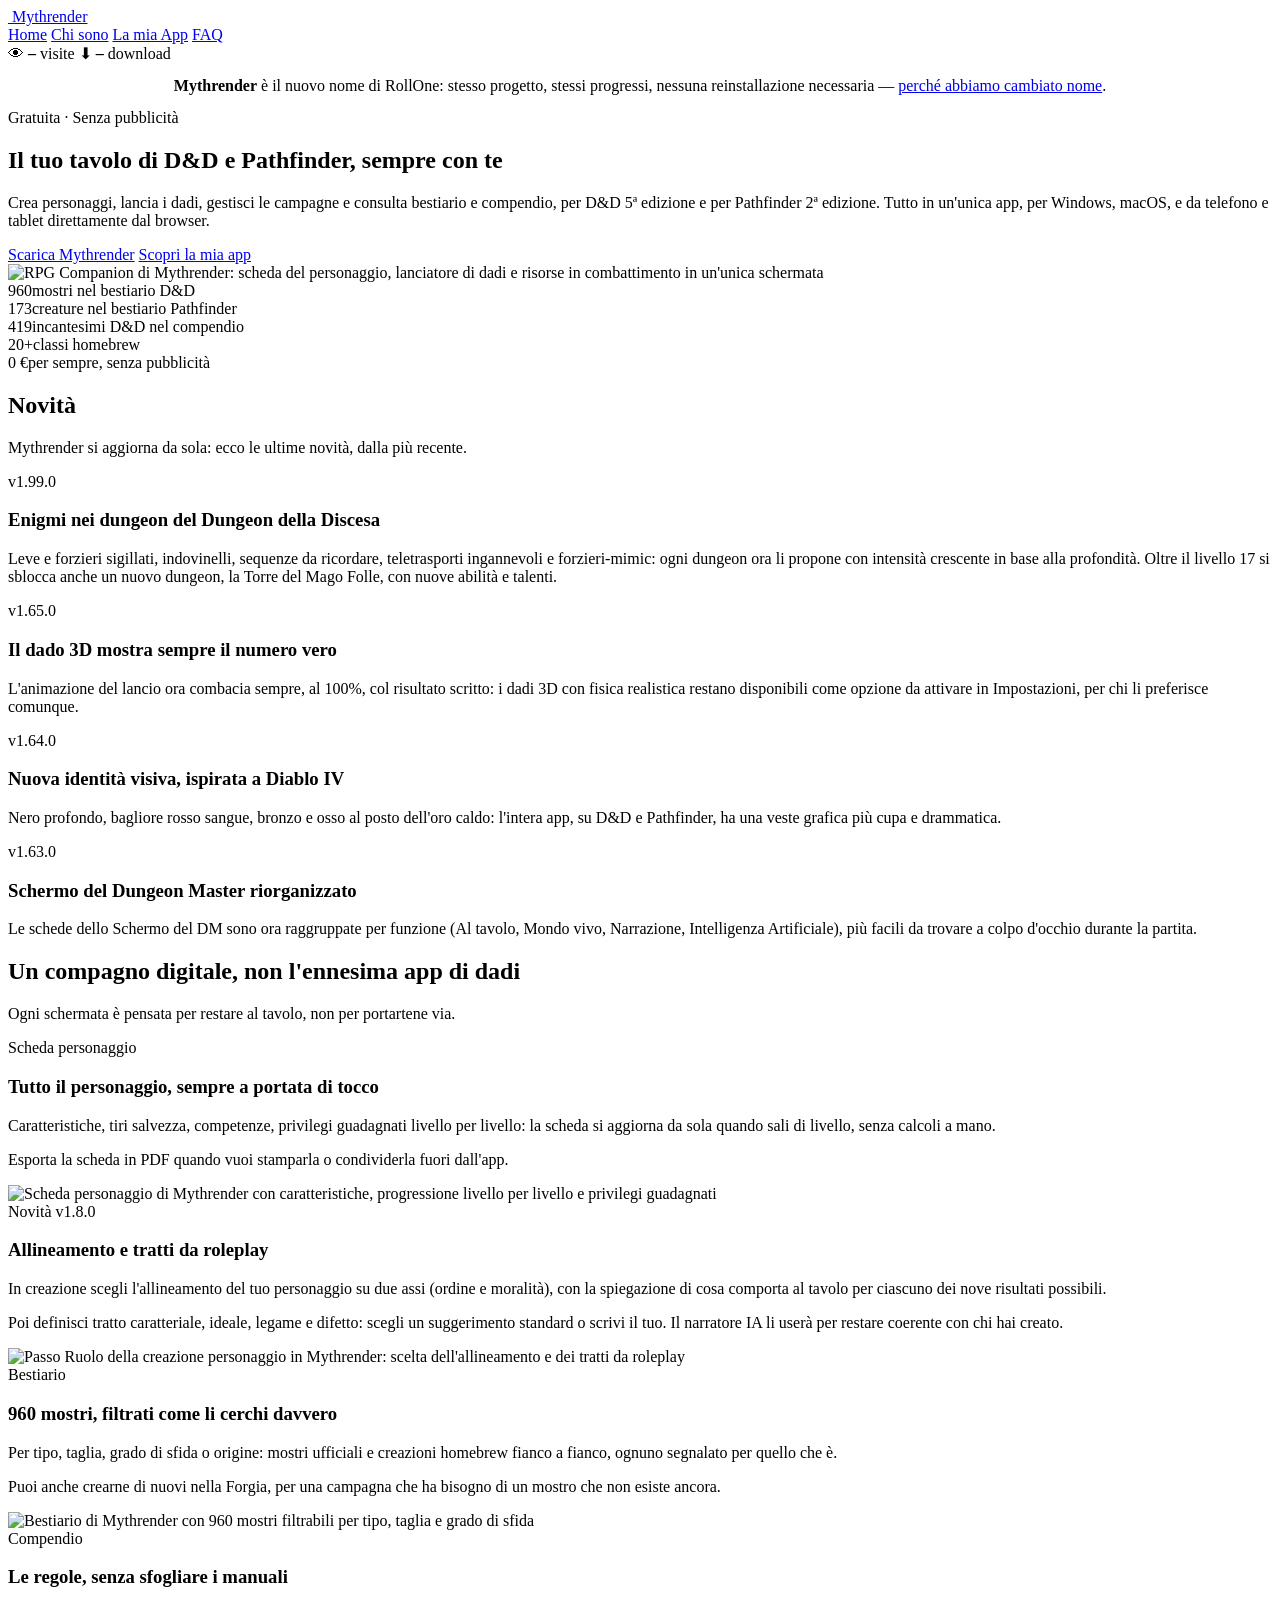
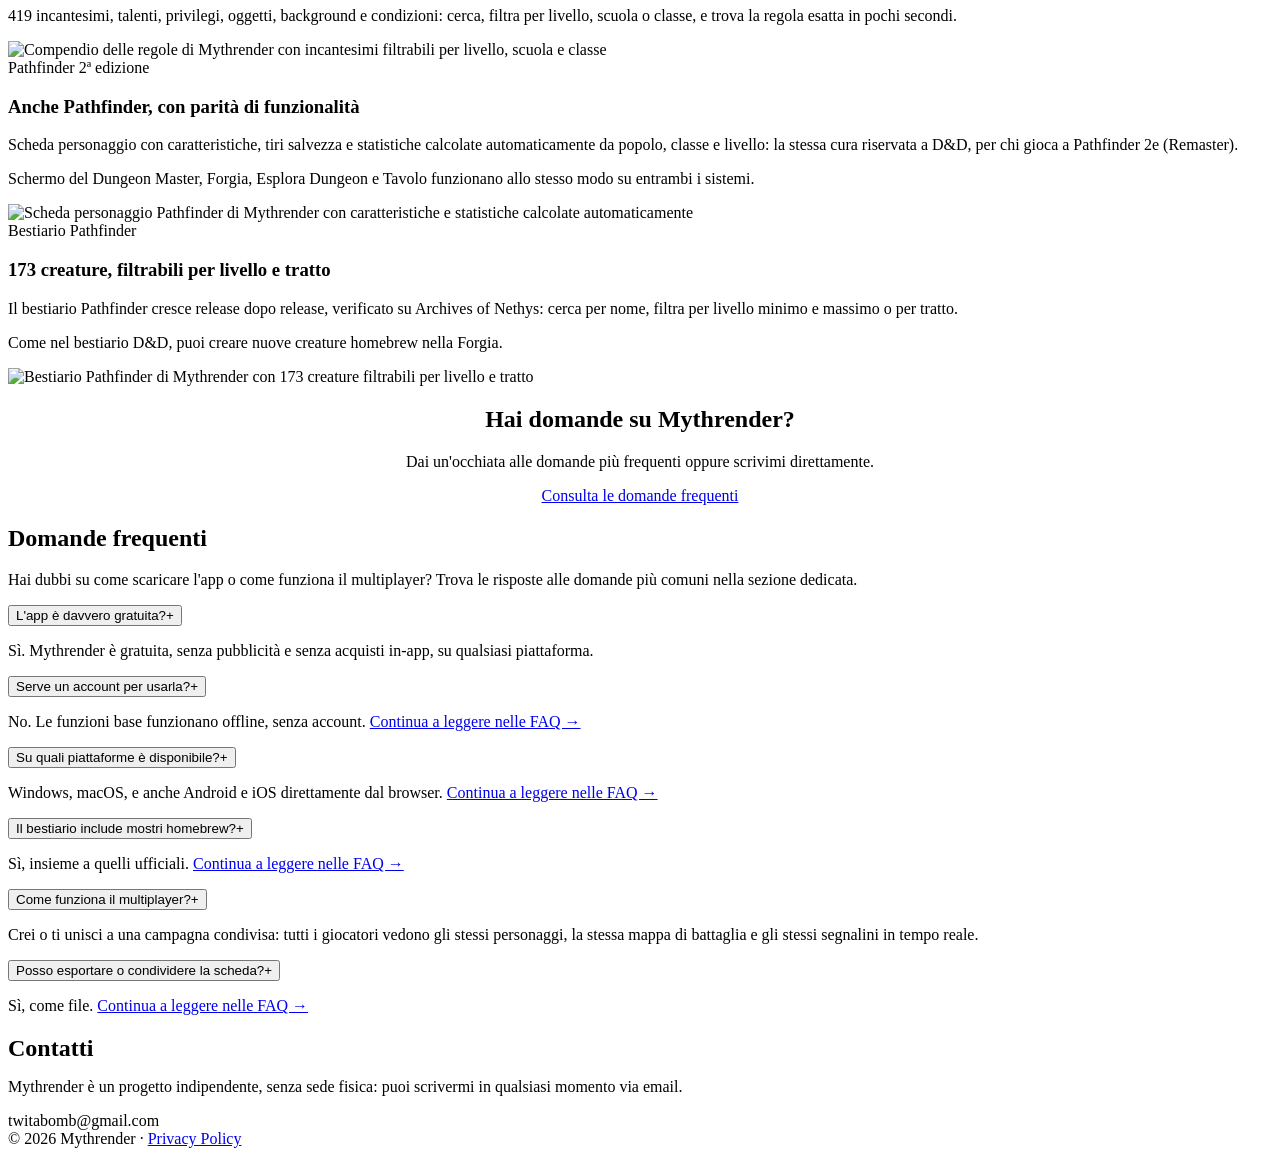
==== index.html @ aba58f76 "v1.99.0: novità in homepage + lastmod sitemap" ====
<!doctype html>
<html lang="it">
<head>
<meta charset="utf-8">
<meta name="viewport" content="width=device-width, initial-scale=1">
<meta name="referrer" content="strict-origin-when-cross-origin">
<title>Mythrender — il tuo tavolo di D&amp;D e Pathfinder, sempre con te</title>
<meta name="description" content="Mythrender è l'app companion gratuita per D&amp;D 5ª edizione e Pathfinder 2ª edizione: personaggi, dadi, campagne, bestiario e compendio delle regole, su Windows, macOS e dal browser.">
<link rel="canonical" href="https://carmineabbagnale.github.io/mythrender-site/">
<link rel="icon" href="favicon.ico" sizes="any">
<link rel="icon" href="assets/favicon-32x32.png" type="image/png" sizes="32x32">
<link rel="icon" href="assets/favicon-16x16.png" type="image/png" sizes="16x16">
<link rel="apple-touch-icon" href="assets/apple-touch-icon.png">
<meta name="theme-color" content="#070504">
<meta property="og:type" content="website">
<meta property="og:site_name" content="Mythrender">
<meta property="og:title" content="Mythrender — il tuo tavolo di D&amp;D e Pathfinder, sempre con te">
<meta property="og:description" content="Mythrender è l'app companion gratuita per D&amp;D 5ª edizione e Pathfinder 2ª edizione: personaggi, dadi, campagne, bestiario e compendio delle regole, su Windows, macOS e dal browser.">
<meta property="og:url" content="https://carmineabbagnale.github.io/mythrender-site/">
<meta property="og:image" content="https://carmineabbagnale.github.io/mythrender-site/assets/og-image.png">
<meta property="og:image:width" content="1200">
<meta property="og:image:height" content="630">
<meta property="og:locale" content="it_IT">
<meta name="twitter:card" content="summary_large_image">
<meta name="twitter:title" content="Mythrender — il tuo tavolo di D&amp;D e Pathfinder, sempre con te">
<meta name="twitter:description" content="Mythrender è l'app companion gratuita per D&amp;D 5ª edizione e Pathfinder 2ª edizione: personaggi, dadi, campagne, bestiario e compendio delle regole, su Windows, macOS e dal browser.">
<meta name="twitter:image" content="https://carmineabbagnale.github.io/mythrender-site/assets/og-image.png">
<link rel="preconnect" href="https://fonts.googleapis.com">
<link rel="preconnect" href="https://fonts.gstatic.com" crossorigin>
<link href="https://fonts.googleapis.com/css2?family=Cinzel:wght@600;700&family=Work+Sans:wght@400;500;600;700&display=swap" rel="stylesheet">
<link rel="stylesheet" href="assets/style.css">
<script type="application/ld+json">
{
  "@context": "https://schema.org",
  "@type": "SoftwareApplication",
  "name": "Mythrender",
  "applicationCategory": "GameApplication",
  "operatingSystem": "Windows, macOS, Web",
  "url": "https://carmineabbagnale.github.io/mythrender-site/",
  "description": "Mythrender è l'app companion gratuita per D&D 5ª edizione e Pathfinder 2ª edizione: personaggi, dadi, campagne, bestiario e compendio delle regole, su Windows, macOS e dal browser.",
  "offers": {
    "@type": "Offer",
    "price": "0",
    "priceCurrency": "EUR"
  },
  "author": {
    "@type": "Person",
    "name": "Carmine"
  }
}
</script>
</head>
<body>

<header class="site">
  <div class="nav-row">
    <a class="brand" href="./">
      <img class="d20" src="assets/d20.svg?v=2" alt="">
      Mythrender
    </a>
    <nav class="primary" aria-label="Principale">
      <a href="./" aria-current="page">Home</a>
      <a href="chi-sono/">Chi sono</a>
      <a href="la-mia-app/">La mia App</a>
      <a href="faq/">FAQ</a>
    </nav>
  </div>
</header>

<div class="stats-strip" aria-label="Statistiche del sito">
  <div class="wrap stats-strip-inner">
    <span class="stat"><span class="ico">👁</span> <strong id="stat-visits">–</strong> visite</span>
    <span class="stat"><span class="ico">⬇</span> <strong id="stat-downloads">–</strong> download</span>
  </div>
</div>

<main id="main-content">

<section class="alt" style="padding:14px 0">
  <div class="wrap" style="text-align:center">
    <p class="section-sub" style="margin:0">
      <strong>Mythrender</strong> è il nuovo nome di RollOne: stesso progetto, stessi progressi, nessuna reinstallazione necessaria — <a href="chi-sono/#nome">perché abbiamo cambiato nome</a>.
    </p>
  </div>
</section>

<section class="hero-split">
  <div class="wrap">
    <div>
      <span class="eyebrow">Gratuita · Senza pubblicità</span>
      <h1>Il tuo tavolo di D&amp;D e Pathfinder, sempre con te</h1>
      <p class="lead">Crea personaggi, lancia i dadi, gestisci le campagne e consulta bestiario e compendio, per D&amp;D 5ª edizione e per Pathfinder 2ª edizione. Tutto in un'unica app, per Windows, macOS, e da telefono e tablet direttamente dal browser.</p>
      <div class="actions">
        <a class="btn btn-primary" href="la-mia-app/#download">Scarica Mythrender</a>
        <a class="btn btn-ghost" href="la-mia-app/">Scopri la mia app</a>
      </div>
    </div>
    <div class="shot-frame floating">
      <div class="bar"><span></span><span></span><span></span></div>
      <img src="assets/screens/app-companion.webp" alt="RPG Companion di Mythrender: scheda del personaggio, lanciatore di dadi e risorse in combattimento in un'unica schermata" width="1600" height="970" loading="eager">
    </div>
  </div>
</section>

<section class="alt">
  <div class="wrap">
    <div class="stats-row">
      <div class="stat"><span class="num">960</span><span class="lbl">mostri nel bestiario D&amp;D</span></div>
      <div class="stat"><span class="num">173</span><span class="lbl">creature nel bestiario Pathfinder</span></div>
      <div class="stat"><span class="num">419</span><span class="lbl">incantesimi D&amp;D nel compendio</span></div>
      <div class="stat"><span class="num">20+</span><span class="lbl">classi homebrew</span></div>
      <div class="stat"><span class="num">0 €</span><span class="lbl">per sempre, senza pubblicità</span></div>
    </div>
  </div>
</section>

<section class="alt" id="novita">
  <div class="wrap">
    <h2 class="section-title">Novità</h2>
    <p class="section-sub">Mythrender si aggiorna da sola: ecco le ultime novità, dalla più recente.</p>
    <div class="news-list">
      <div class="news-item">
        <span class="badge">v1.99.0</span>
        <h3>Enigmi nei dungeon del Dungeon della Discesa</h3>
        <p>Leve e forzieri sigillati, indovinelli, sequenze da ricordare, teletrasporti ingannevoli e forzieri-mimic: ogni dungeon ora li propone con intensità crescente in base alla profondità. Oltre il livello 17 si sblocca anche un nuovo dungeon, la Torre del Mago Folle, con nuove abilità e talenti.</p>
      </div>
      <div class="news-item">
        <span class="badge">v1.65.0</span>
        <h3>Il dado 3D mostra sempre il numero vero</h3>
        <p>L'animazione del lancio ora combacia sempre, al 100%, col risultato scritto: i dadi 3D con fisica realistica restano disponibili come opzione da attivare in Impostazioni, per chi li preferisce comunque.</p>
      </div>
      <div class="news-item">
        <span class="badge">v1.64.0</span>
        <h3>Nuova identità visiva, ispirata a Diablo IV</h3>
        <p>Nero profondo, bagliore rosso sangue, bronzo e osso al posto dell'oro caldo: l'intera app, su D&amp;D e Pathfinder, ha una veste grafica più cupa e drammatica.</p>
      </div>
      <div class="news-item">
        <span class="badge">v1.63.0</span>
        <h3>Schermo del Dungeon Master riorganizzato</h3>
        <p>Le schede dello Schermo del DM sono ora raggruppate per funzione (Al tavolo, Mondo vivo, Narrazione, Intelligenza Artificiale), più facili da trovare a colpo d'occhio durante la partita.</p>
      </div>
    </div>
  </div>
</section>

<section>
  <div class="wrap">
    <h2 class="section-title">Un compagno digitale, non l'ennesima app di dadi</h2>
    <p class="section-sub">Ogni schermata è pensata per restare al tavolo, non per portartene via.</p>

    <div class="feature-row">
      <div>
        <span class="badge">Scheda personaggio</span>
        <h3>Tutto il personaggio, sempre a portata di tocco</h3>
        <p>Caratteristiche, tiri salvezza, competenze, privilegi guadagnati livello per livello: la scheda si aggiorna da sola quando sali di livello, senza calcoli a mano.</p>
        <p>Esporta la scheda in PDF quando vuoi stamparla o condividerla fuori dall'app.</p>
      </div>
      <div class="shot-col shot-frame">
        <div class="bar"><span></span><span></span><span></span></div>
        <img src="assets/screens/app-scheda.webp" alt="Scheda personaggio di Mythrender con caratteristiche, progressione livello per livello e privilegi guadagnati" width="1600" height="1029" loading="lazy">
      </div>
    </div>

    <div class="feature-row reverse new">
      <div>
        <span class="badge">Novità v1.8.0</span>
        <h3>Allineamento e tratti da roleplay</h3>
        <p>In creazione scegli l'allineamento del tuo personaggio su due assi (ordine e moralità), con la spiegazione di cosa comporta al tavolo per ciascuno dei nove risultati possibili.</p>
        <p>Poi definisci tratto caratteriale, ideale, legame e difetto: scegli un suggerimento standard o scrivi il tuo. Il narratore IA li userà per restare coerente con chi hai creato.</p>
      </div>
      <div class="shot-col shot-frame">
        <div class="bar"><span></span><span></span><span></span></div>
        <img src="assets/screens/app-ruolo.webp" alt="Passo Ruolo della creazione personaggio in Mythrender: scelta dell'allineamento e dei tratti da roleplay" width="1600" height="882" loading="lazy">
      </div>
    </div>

    <div class="feature-row">
      <div>
        <span class="badge">Bestiario</span>
        <h3>960 mostri, filtrati come li cerchi davvero</h3>
        <p>Per tipo, taglia, grado di sfida o origine: mostri ufficiali e creazioni homebrew fianco a fianco, ognuno segnalato per quello che è.</p>
        <p>Puoi anche crearne di nuovi nella Forgia, per una campagna che ha bisogno di un mostro che non esiste ancora.</p>
      </div>
      <div class="shot-col shot-frame">
        <div class="bar"><span></span><span></span><span></span></div>
        <img src="assets/screens/app-bestiario.webp" alt="Bestiario di Mythrender con 960 mostri filtrabili per tipo, taglia e grado di sfida" width="1600" height="970" loading="lazy">
      </div>
    </div>

    <div class="feature-row reverse">
      <div>
        <span class="badge">Compendio</span>
        <h3>Le regole, senza sfogliare i manuali</h3>
        <p>419 incantesimi, talenti, privilegi, oggetti, background e condizioni: cerca, filtra per livello, scuola o classe, e trova la regola esatta in pochi secondi.</p>
      </div>
      <div class="shot-col shot-frame">
        <div class="bar"><span></span><span></span><span></span></div>
        <img src="assets/screens/app-compendio.webp" alt="Compendio delle regole di Mythrender con incantesimi filtrabili per livello, scuola e classe" width="1600" height="1000" loading="lazy">
      </div>
    </div>

    <div class="feature-row reverse">
      <div>
        <span class="badge">Pathfinder 2ª edizione</span>
        <h3>Anche Pathfinder, con parità di funzionalità</h3>
        <p>Scheda personaggio con caratteristiche, tiri salvezza e statistiche calcolate automaticamente da popolo, classe e livello: la stessa cura riservata a D&amp;D, per chi gioca a Pathfinder 2e (Remaster).</p>
        <p>Schermo del Dungeon Master, Forgia, Esplora Dungeon e Tavolo funzionano allo stesso modo su entrambi i sistemi.</p>
      </div>
      <div class="shot-col shot-frame">
        <div class="bar"><span></span><span></span><span></span></div>
        <img src="assets/screens/pf-scheda.webp" alt="Scheda personaggio Pathfinder di Mythrender con caratteristiche e statistiche calcolate automaticamente" width="1600" height="1000" loading="lazy">
      </div>
    </div>

    <div class="feature-row">
      <div>
        <span class="badge">Bestiario Pathfinder</span>
        <h3>173 creature, filtrabili per livello e tratto</h3>
        <p>Il bestiario Pathfinder cresce release dopo release, verificato su Archives of Nethys: cerca per nome, filtra per livello minimo e massimo o per tratto.</p>
        <p>Come nel bestiario D&amp;D, puoi creare nuove creature homebrew nella Forgia.</p>
      </div>
      <div class="shot-col shot-frame">
        <div class="bar"><span></span><span></span><span></span></div>
        <img src="assets/screens/pf-bestiario.webp" alt="Bestiario Pathfinder di Mythrender con 173 creature filtrabili per livello e tratto" width="1600" height="1000" loading="lazy">
      </div>
    </div>
  </div>
</section>

<section class="band">
  <div class="wrap" style="text-align:center">
    <h2 class="section-title">Hai domande su Mythrender?</h2>
    <p class="section-sub">Dai un'occhiata alle domande più frequenti oppure scrivimi direttamente.</p>
    <a class="btn btn-primary" href="faq/">Consulta le domande frequenti</a>
  </div>
</section>

<section>
  <div class="wrap">
    <h2 class="section-title">Domande frequenti</h2>
    <p class="section-sub">Hai dubbi su come scaricare l'app o come funziona il multiplayer? Trova le risposte alle domande più comuni nella sezione dedicata.</p>
    <div class="faq-columns">
      <div class="faq-item open">
        <button class="faq-q" aria-expanded="true"><span>L'app è davvero gratuita?</span><span class="icon">+</span></button>
        <div class="faq-a"><p>Sì. Mythrender è gratuita, senza pubblicità e senza acquisti in-app, su qualsiasi piattaforma.</p></div>
      </div>
      <div class="faq-item">
        <button class="faq-q" aria-expanded="false"><span>Serve un account per usarla?</span><span class="icon">+</span></button>
        <div class="faq-a"><p>No. Le funzioni base funzionano offline, senza account. <a href="faq/">Continua a leggere nelle FAQ →</a></p></div>
      </div>
      <div class="faq-item">
        <button class="faq-q" aria-expanded="false"><span>Su quali piattaforme è disponibile?</span><span class="icon">+</span></button>
        <div class="faq-a"><p>Windows, macOS, e anche Android e iOS direttamente dal browser. <a href="faq/">Continua a leggere nelle FAQ →</a></p></div>
      </div>
      <div class="faq-item">
        <button class="faq-q" aria-expanded="false"><span>Il bestiario include mostri homebrew?</span><span class="icon">+</span></button>
        <div class="faq-a"><p>Sì, insieme a quelli ufficiali. <a href="faq/">Continua a leggere nelle FAQ →</a></p></div>
      </div>
      <div class="faq-item open">
        <button class="faq-q" aria-expanded="true"><span>Come funziona il multiplayer?</span><span class="icon">+</span></button>
        <div class="faq-a"><p>Crei o ti unisci a una campagna condivisa: tutti i giocatori vedono gli stessi personaggi, la stessa mappa di battaglia e gli stessi segnalini in tempo reale.</p></div>
      </div>
      <div class="faq-item">
        <button class="faq-q" aria-expanded="false"><span>Posso esportare o condividere la scheda?</span><span class="icon">+</span></button>
        <div class="faq-a"><p>Sì, come file. <a href="faq/">Continua a leggere nelle FAQ →</a></p></div>
      </div>
    </div>
  </div>
</section>

<section class="alt">
  <div class="wrap">
    <div class="contact-card">
      <h2 class="section-title" style="margin-bottom:4px">Contatti</h2>
      <p style="color:var(--muted)">Mythrender è un progetto indipendente, senza sede fisica: puoi scrivermi in qualsiasi momento via email.</p>
      <div class="email">twitabomb@gmail.com</div>
    </div>
  </div>
</section>

</main>

<footer class="site">
  <div class="wrap">© 2026 Mythrender · <a href="privacy-policy/">Privacy Policy</a></div>
</footer>

<script src="assets/faq.js"></script>
<script src="assets/stats.js"></script>
</body>
</html>
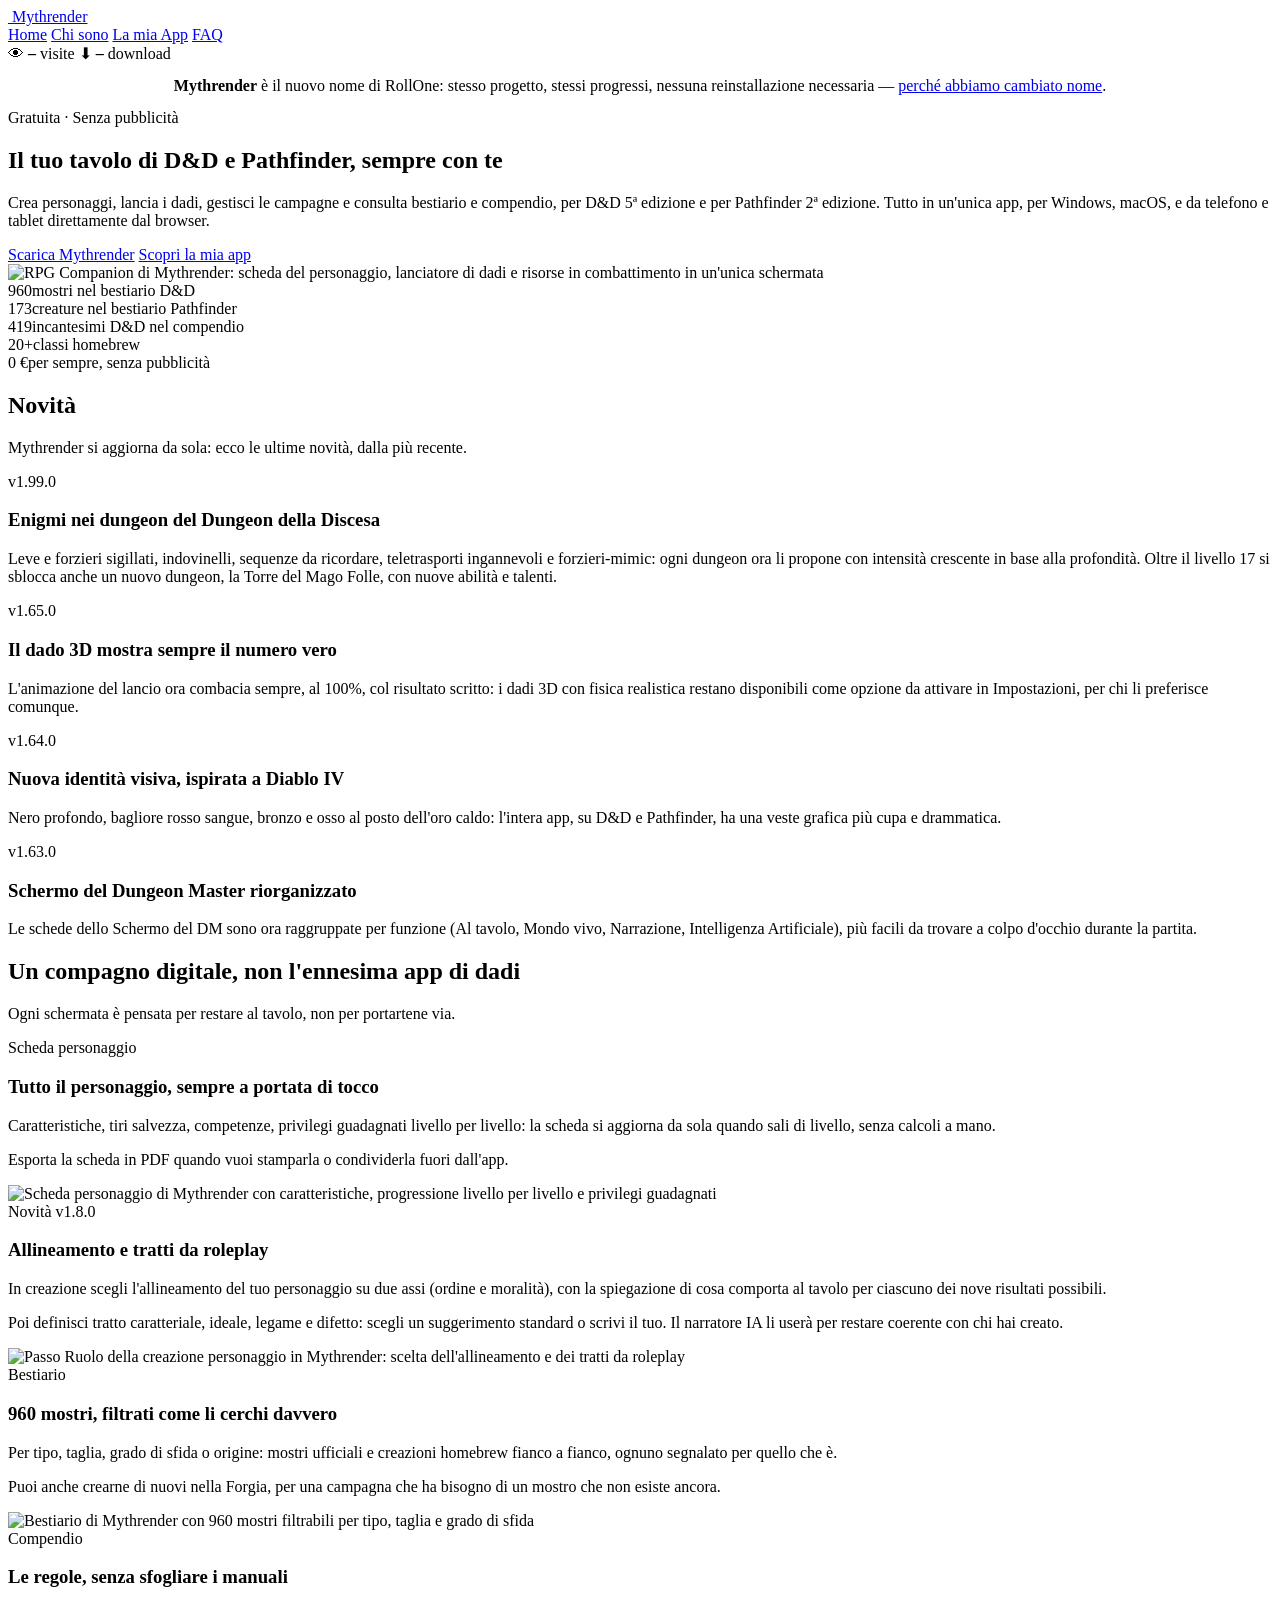
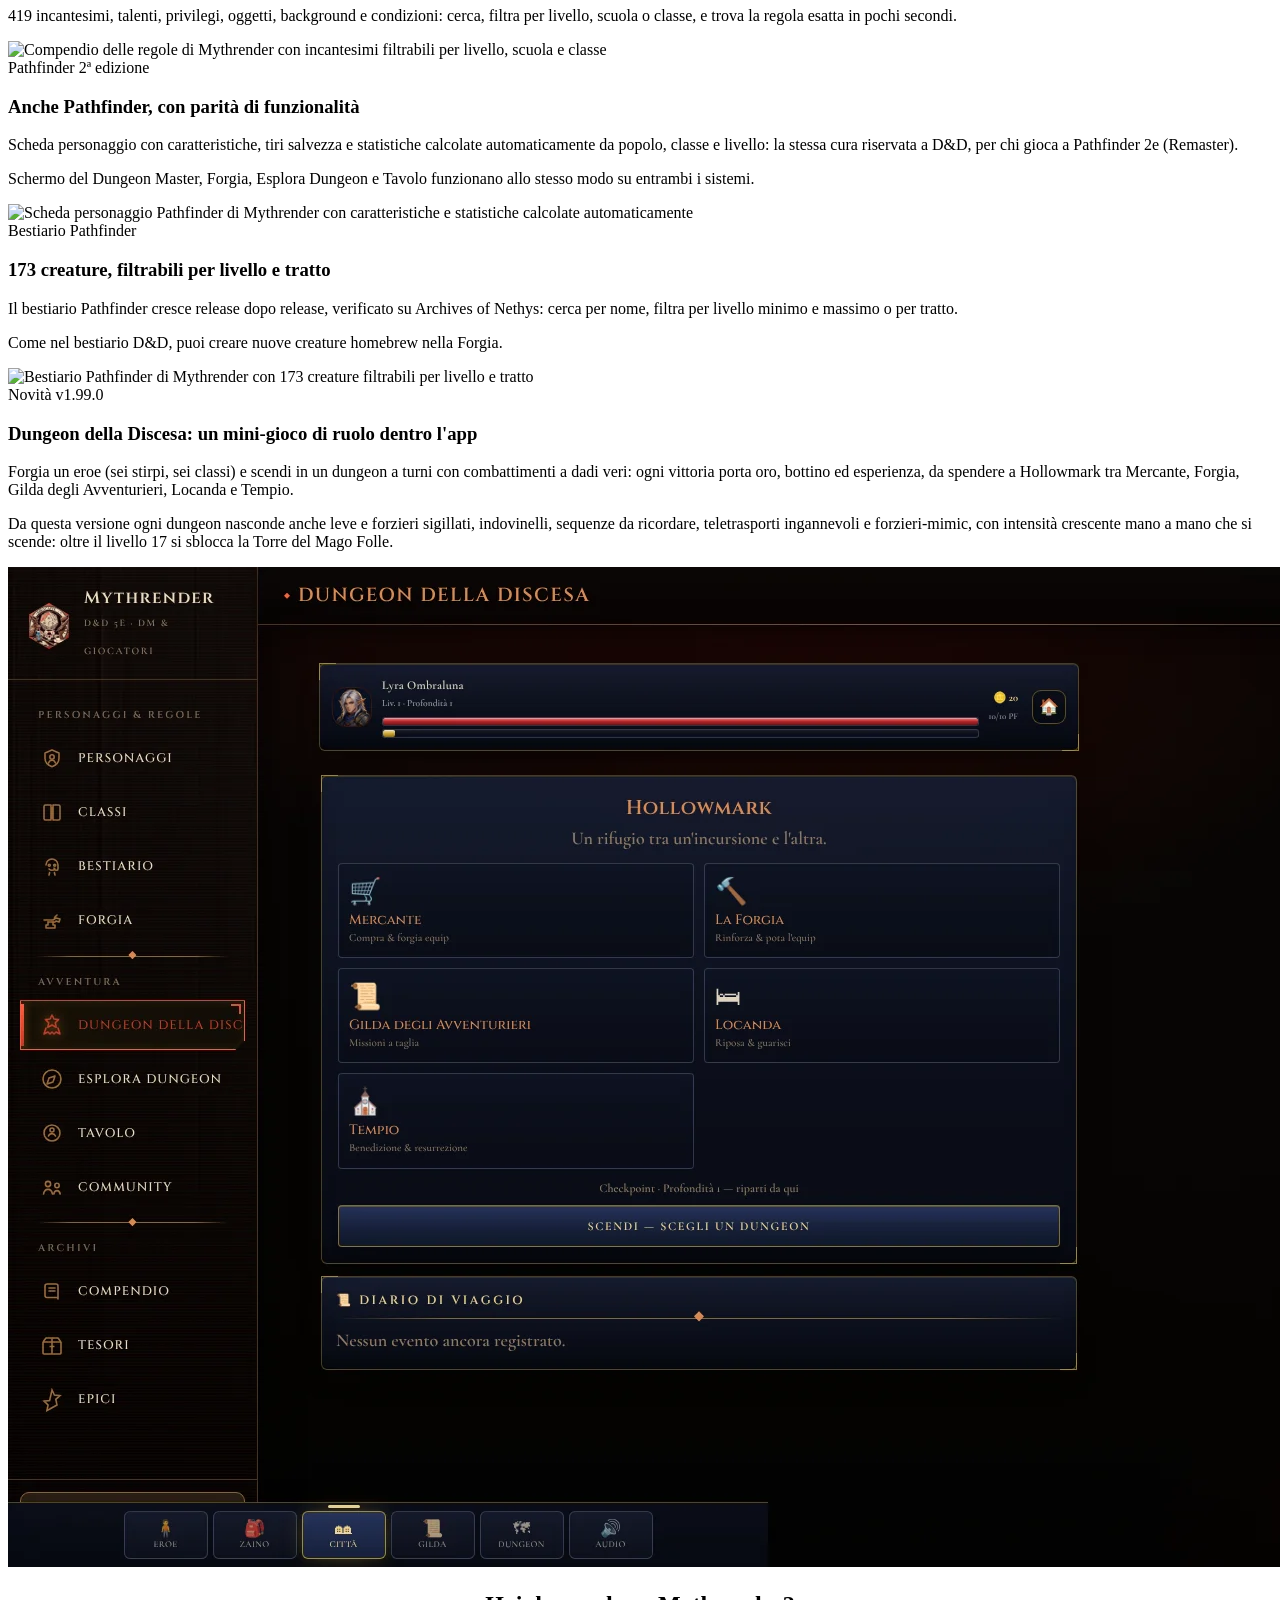
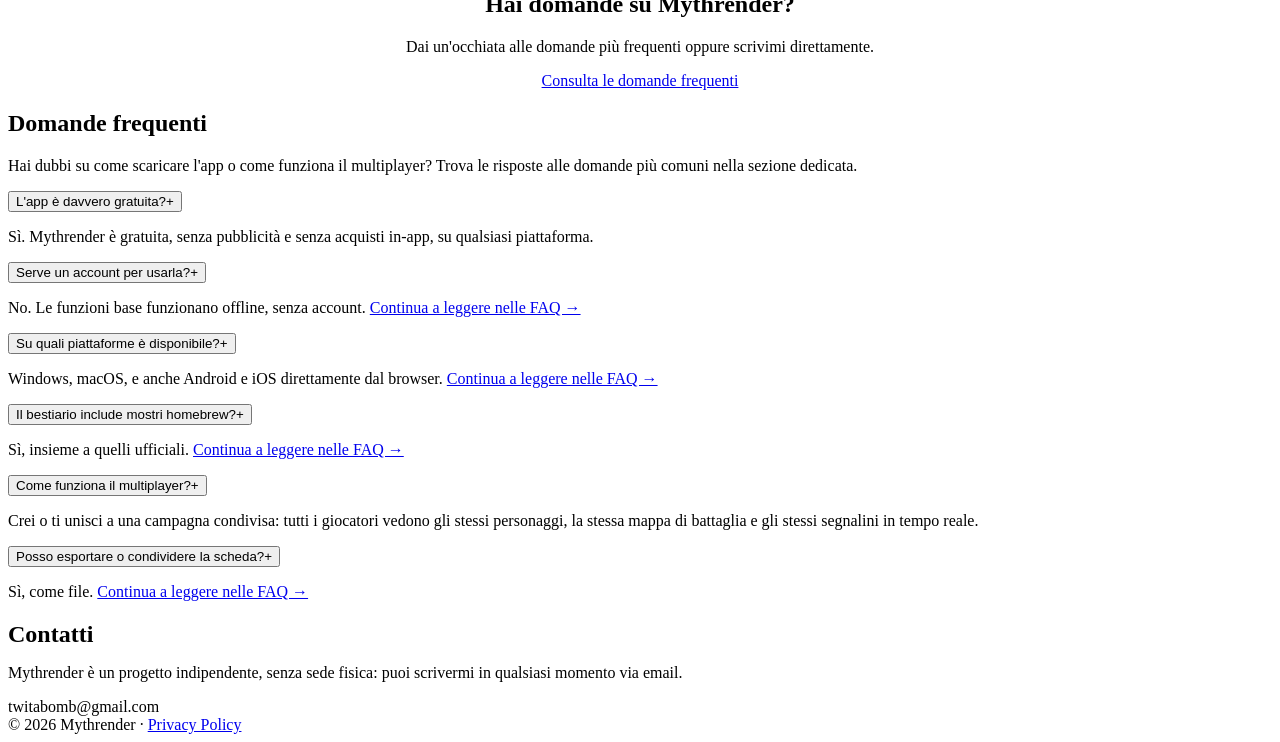
==== commit af62478b: "aggiunta sezione Dungeon della Discesa in home" ====
--- a/index.html
+++ b/index.html
@@ -224,6 +224,19 @@
         <img src="assets/screens/pf-bestiario.webp" alt="Bestiario Pathfinder di Mythrender con 173 creature filtrabili per livello e tratto" width="1600" height="1000" loading="lazy">
       </div>
     </div>
+
+    <div class="feature-row reverse new">
+      <div>
+        <span class="badge">Novità v1.99.0</span>
+        <h3>Dungeon della Discesa: un mini-gioco di ruolo dentro l'app</h3>
+        <p>Forgia un eroe (sei stirpi, sei classi) e scendi in un dungeon a turni con combattimenti a dadi veri: ogni vittoria porta oro, bottino ed esperienza, da spendere a Hollowmark tra Mercante, Forgia, Gilda degli Avventurieri, Locanda e Tempio.</p>
+        <p>Da questa versione ogni dungeon nasconde anche leve e forzieri sigillati, indovinelli, sequenze da ricordare, teletrasporti ingannevoli e forzieri-mimic, con intensità crescente mano a mano che si scende: oltre il livello 17 si sblocca la Torre del Mago Folle.</p>
+      </div>
+      <div class="shot-col shot-frame">
+        <div class="bar"><span></span><span></span><span></span></div>
+        <img src="assets/screens/app-dungeon.webp" alt="Hollowmark, il rifugio del Dungeon della Discesa in Mythrender, con Mercante, Forgia, Gilda degli Avventurieri, Locanda e Tempio" width="1600" height="1000" loading="lazy">
+      </div>
+    </div>
   </div>
 </section>
 
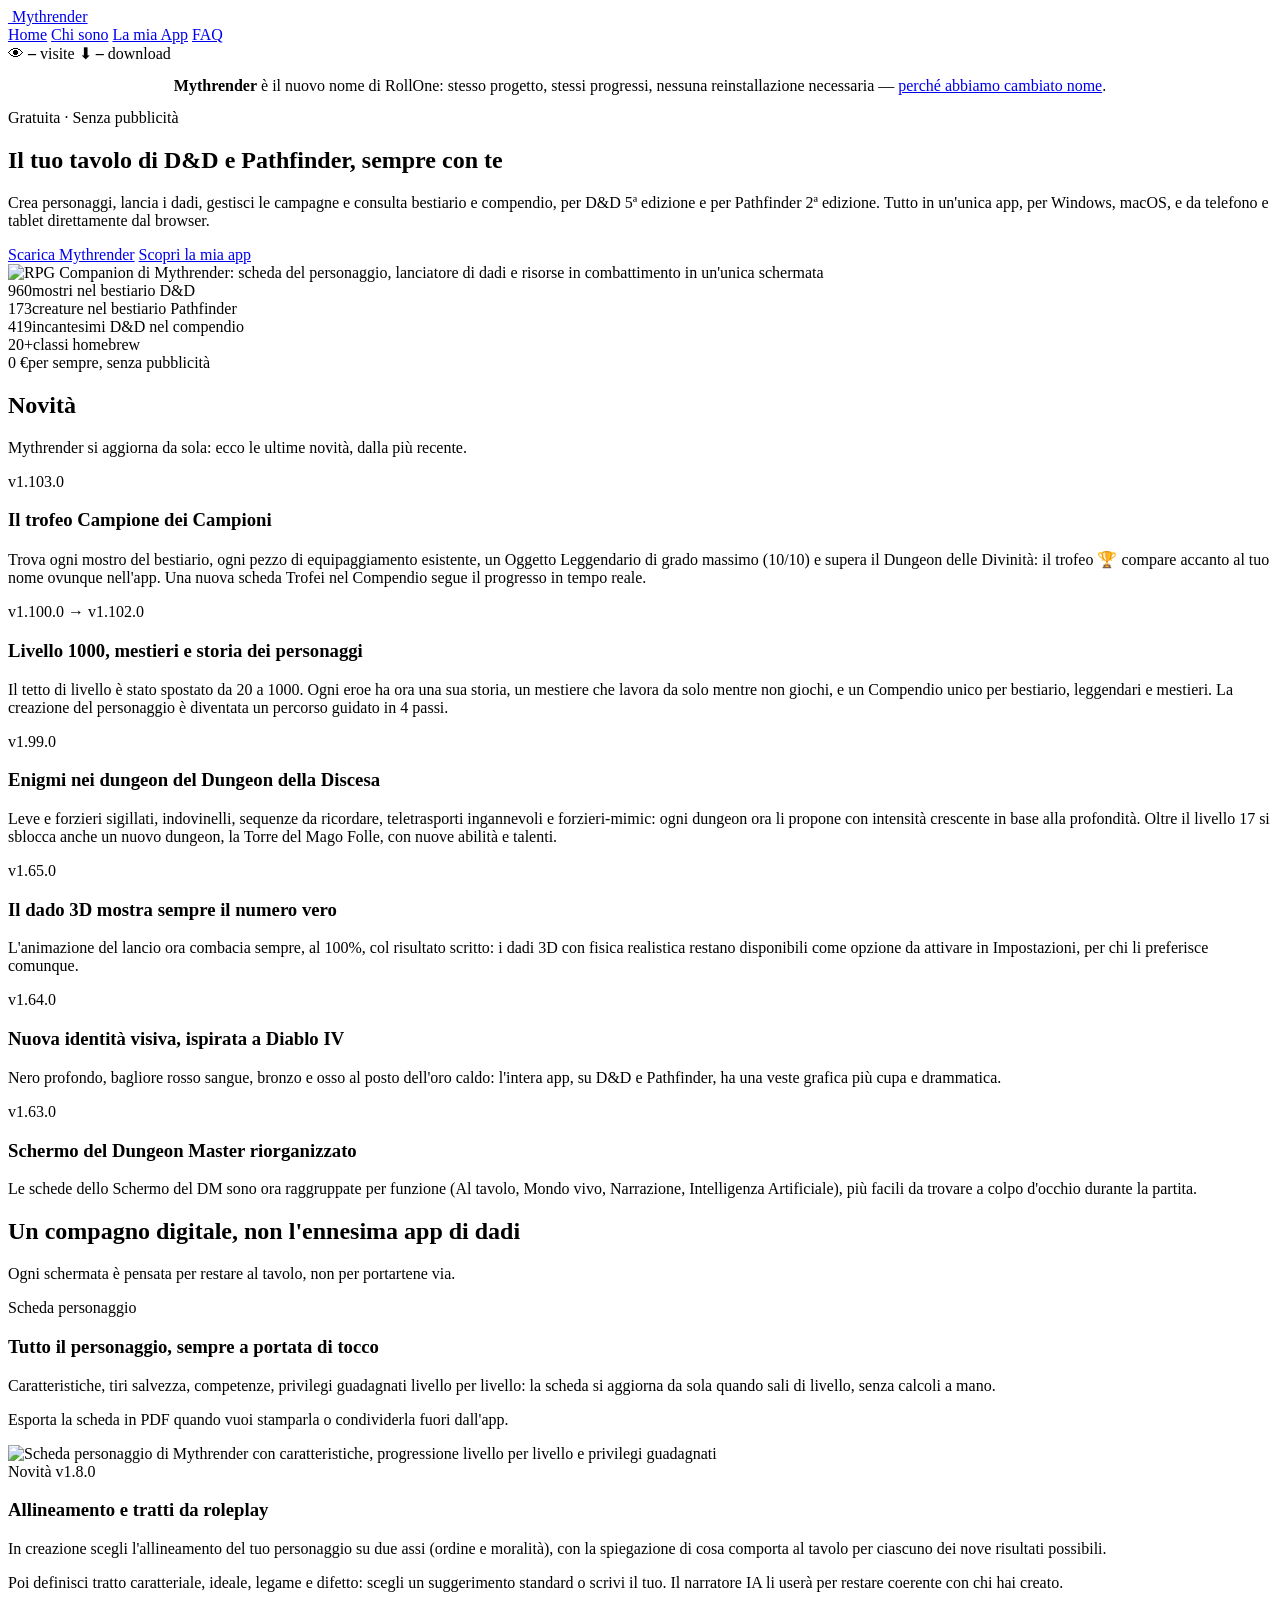
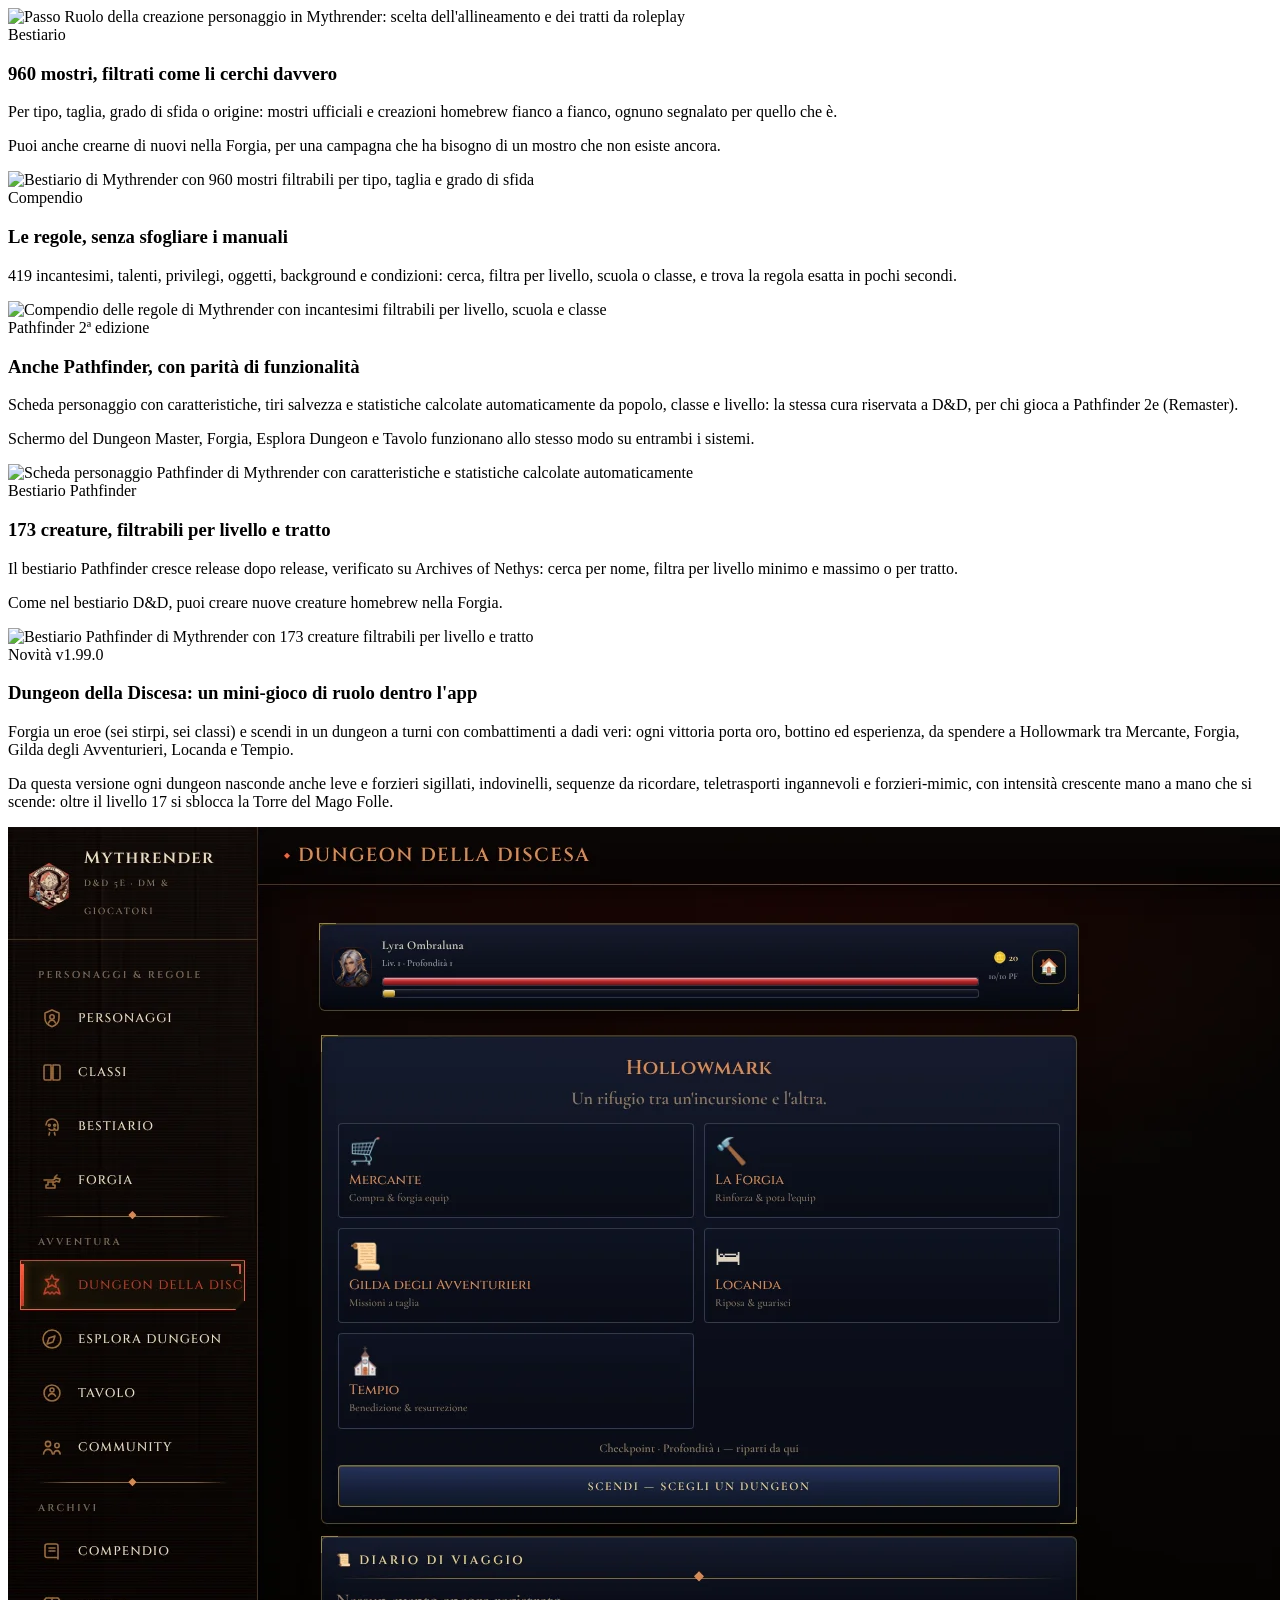
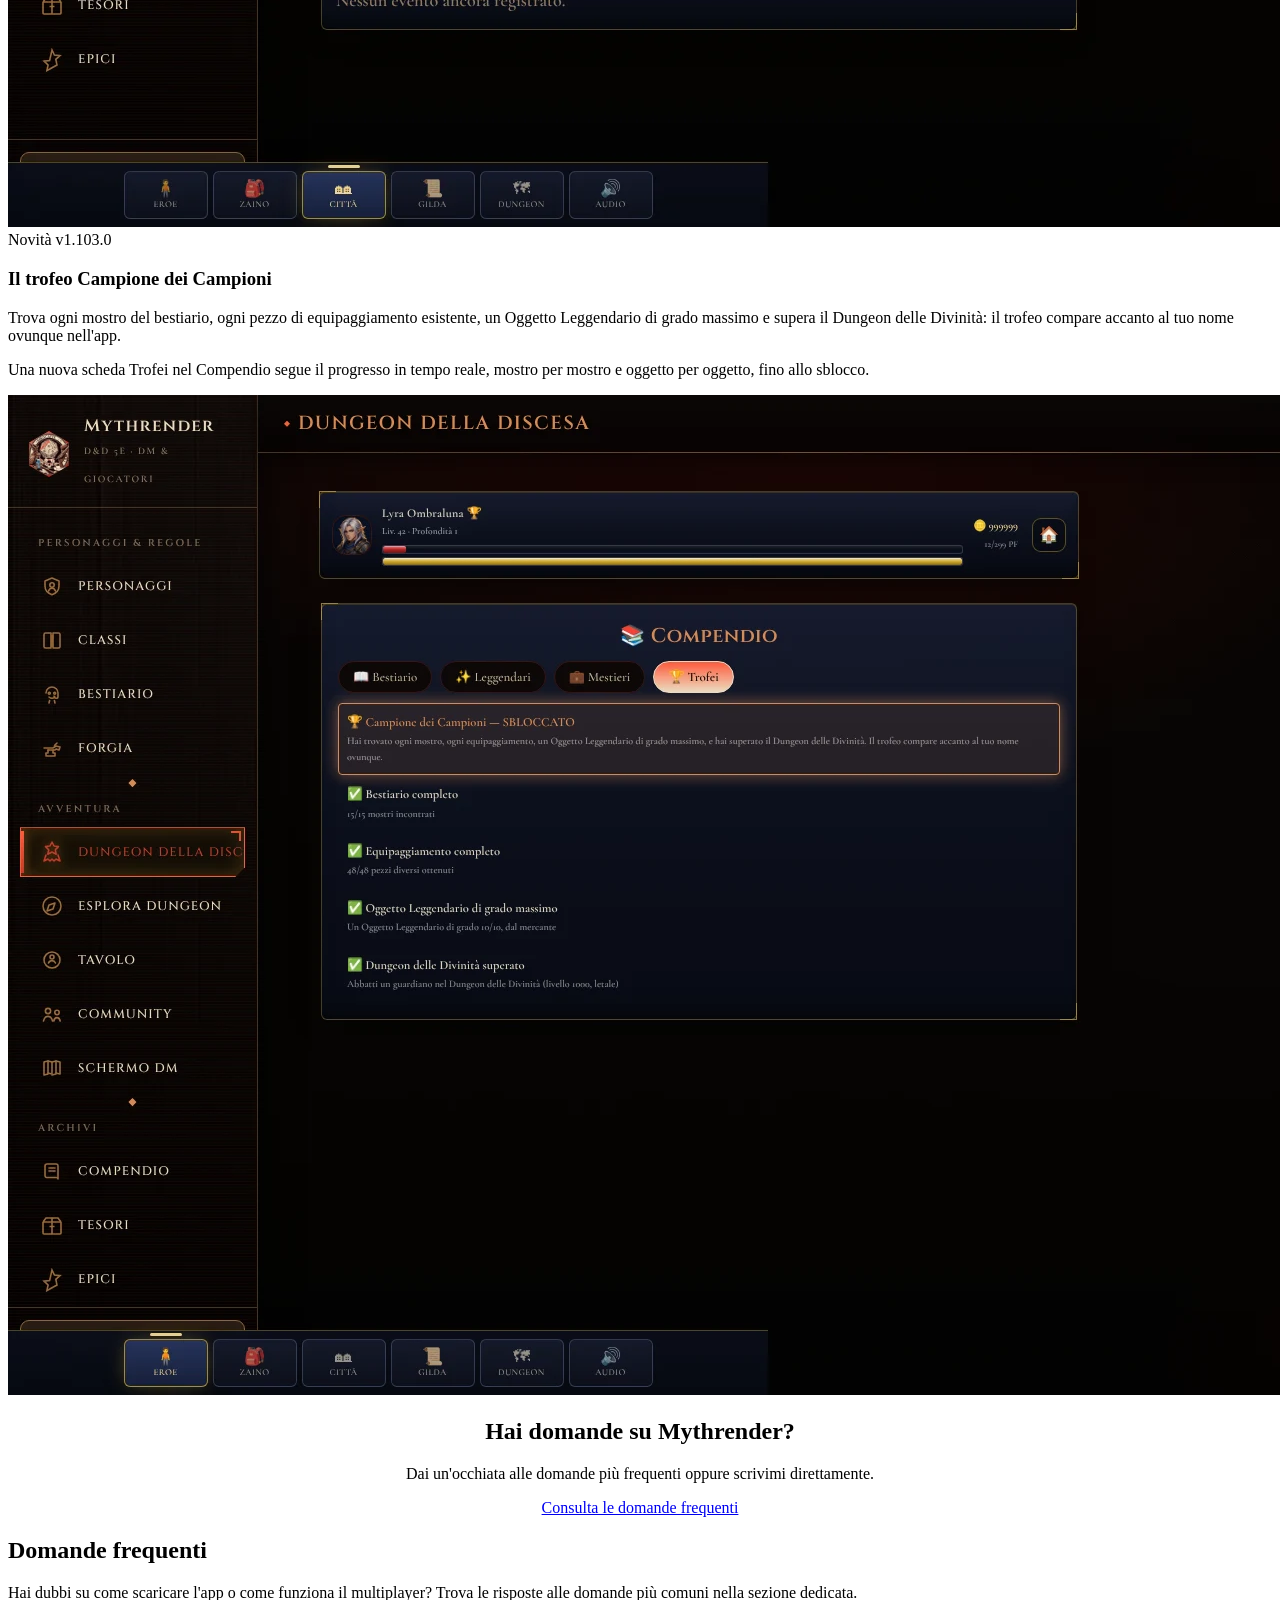
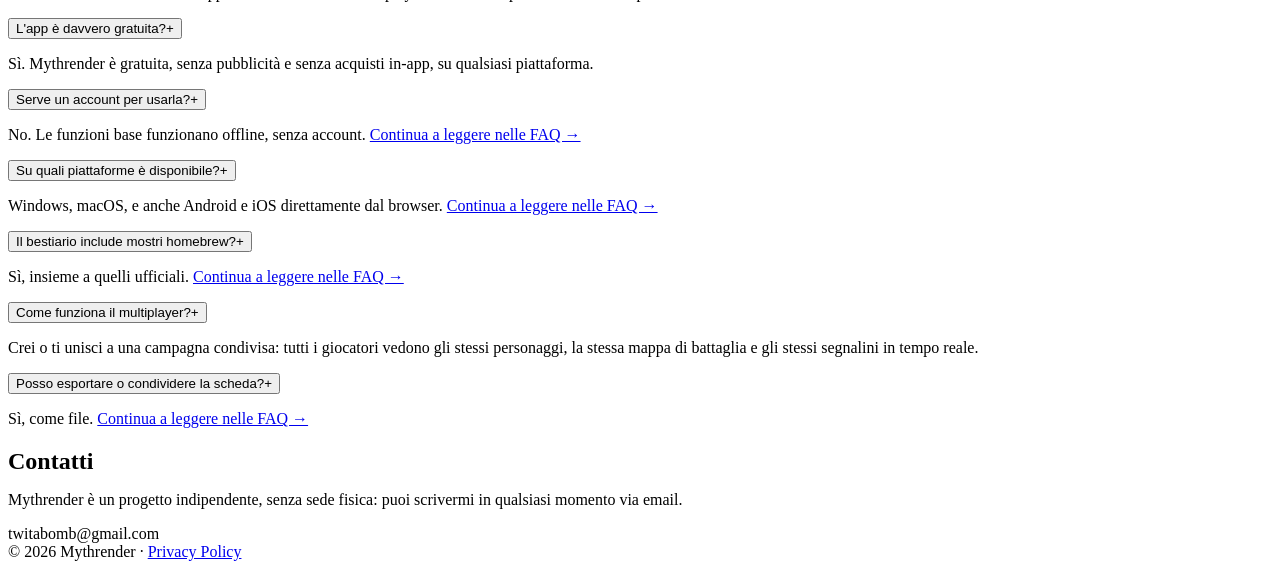
==== commit 7623b3b2: "v1.100.0-v1.103.0: novità Dungeon della Discesa (livello 1000, mestieri, storia, trofeo Campione dei" ====
--- a/index.html
+++ b/index.html
@@ -120,6 +120,16 @@
     <p class="section-sub">Mythrender si aggiorna da sola: ecco le ultime novità, dalla più recente.</p>
     <div class="news-list">
       <div class="news-item">
+        <span class="badge">v1.103.0</span>
+        <h3>Il trofeo Campione dei Campioni</h3>
+        <p>Trova ogni mostro del bestiario, ogni pezzo di equipaggiamento esistente, un Oggetto Leggendario di grado massimo (10/10) e supera il Dungeon delle Divinità: il trofeo 🏆 compare accanto al tuo nome ovunque nell'app. Una nuova scheda Trofei nel Compendio segue il progresso in tempo reale.</p>
+      </div>
+      <div class="news-item">
+        <span class="badge">v1.100.0 → v1.102.0</span>
+        <h3>Livello 1000, mestieri e storia dei personaggi</h3>
+        <p>Il tetto di livello è stato spostato da 20 a 1000. Ogni eroe ha ora una sua storia, un mestiere che lavora da solo mentre non giochi, e un Compendio unico per bestiario, leggendari e mestieri. La creazione del personaggio è diventata un percorso guidato in 4 passi.</p>
+      </div>
+      <div class="news-item">
         <span class="badge">v1.99.0</span>
         <h3>Enigmi nei dungeon del Dungeon della Discesa</h3>
         <p>Leve e forzieri sigillati, indovinelli, sequenze da ricordare, teletrasporti ingannevoli e forzieri-mimic: ogni dungeon ora li propone con intensità crescente in base alla profondità. Oltre il livello 17 si sblocca anche un nuovo dungeon, la Torre del Mago Folle, con nuove abilità e talenti.</p>
@@ -235,6 +245,19 @@
       <div class="shot-col shot-frame">
         <div class="bar"><span></span><span></span><span></span></div>
         <img src="assets/screens/app-dungeon.webp" alt="Hollowmark, il rifugio del Dungeon della Discesa in Mythrender, con Mercante, Forgia, Gilda degli Avventurieri, Locanda e Tempio" width="1600" height="1000" loading="lazy">
+      </div>
+    </div>
+
+    <div class="feature-row new">
+      <div>
+        <span class="badge">Novità v1.103.0</span>
+        <h3>Il trofeo Campione dei Campioni</h3>
+        <p>Trova ogni mostro del bestiario, ogni pezzo di equipaggiamento esistente, un Oggetto Leggendario di grado massimo e supera il Dungeon delle Divinità: il trofeo compare accanto al tuo nome ovunque nell'app.</p>
+        <p>Una nuova scheda Trofei nel Compendio segue il progresso in tempo reale, mostro per mostro e oggetto per oggetto, fino allo sblocco.</p>
+      </div>
+      <div class="shot-col shot-frame">
+        <div class="bar"><span></span><span></span><span></span></div>
+        <img src="assets/screens/app-trofei.webp" alt="Scheda Trofei del Compendio in Mythrender con il trofeo Campione dei Campioni sbloccato" width="1600" height="1000" loading="lazy">
       </div>
     </div>
   </div>
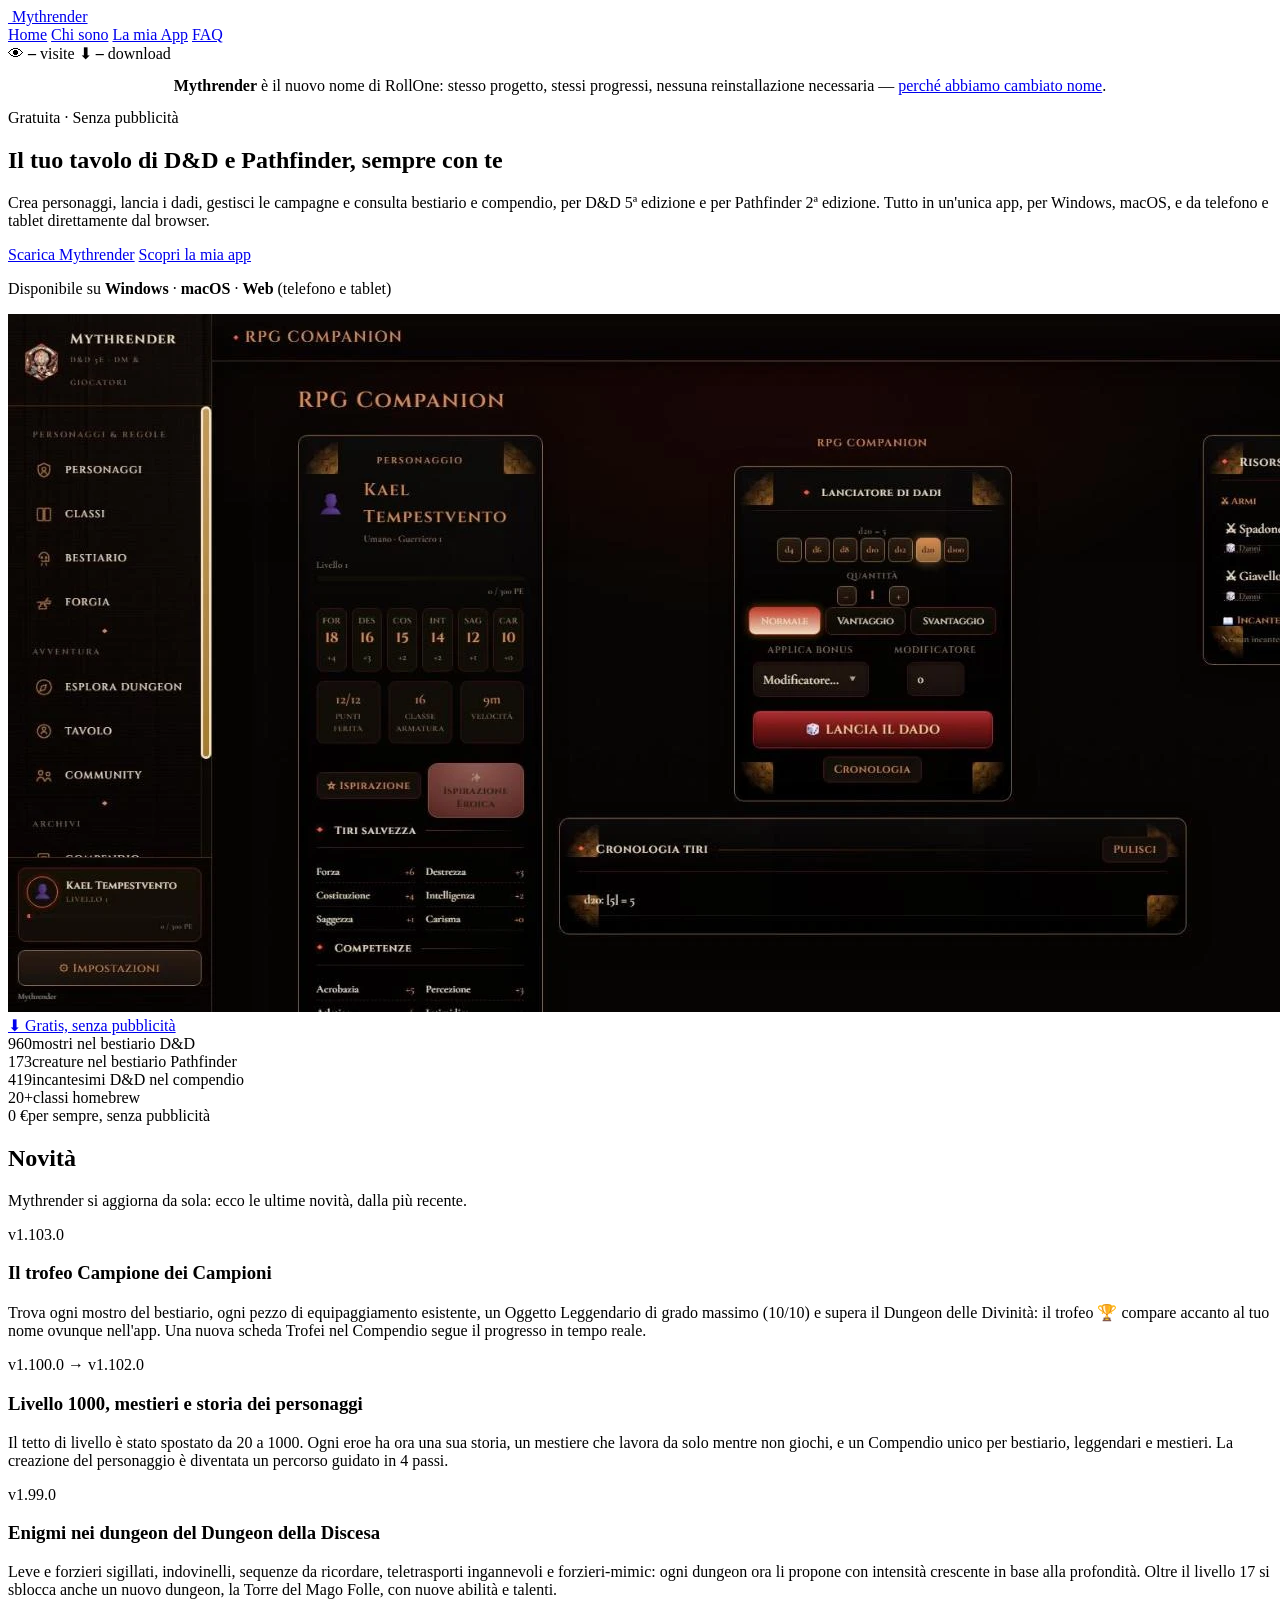
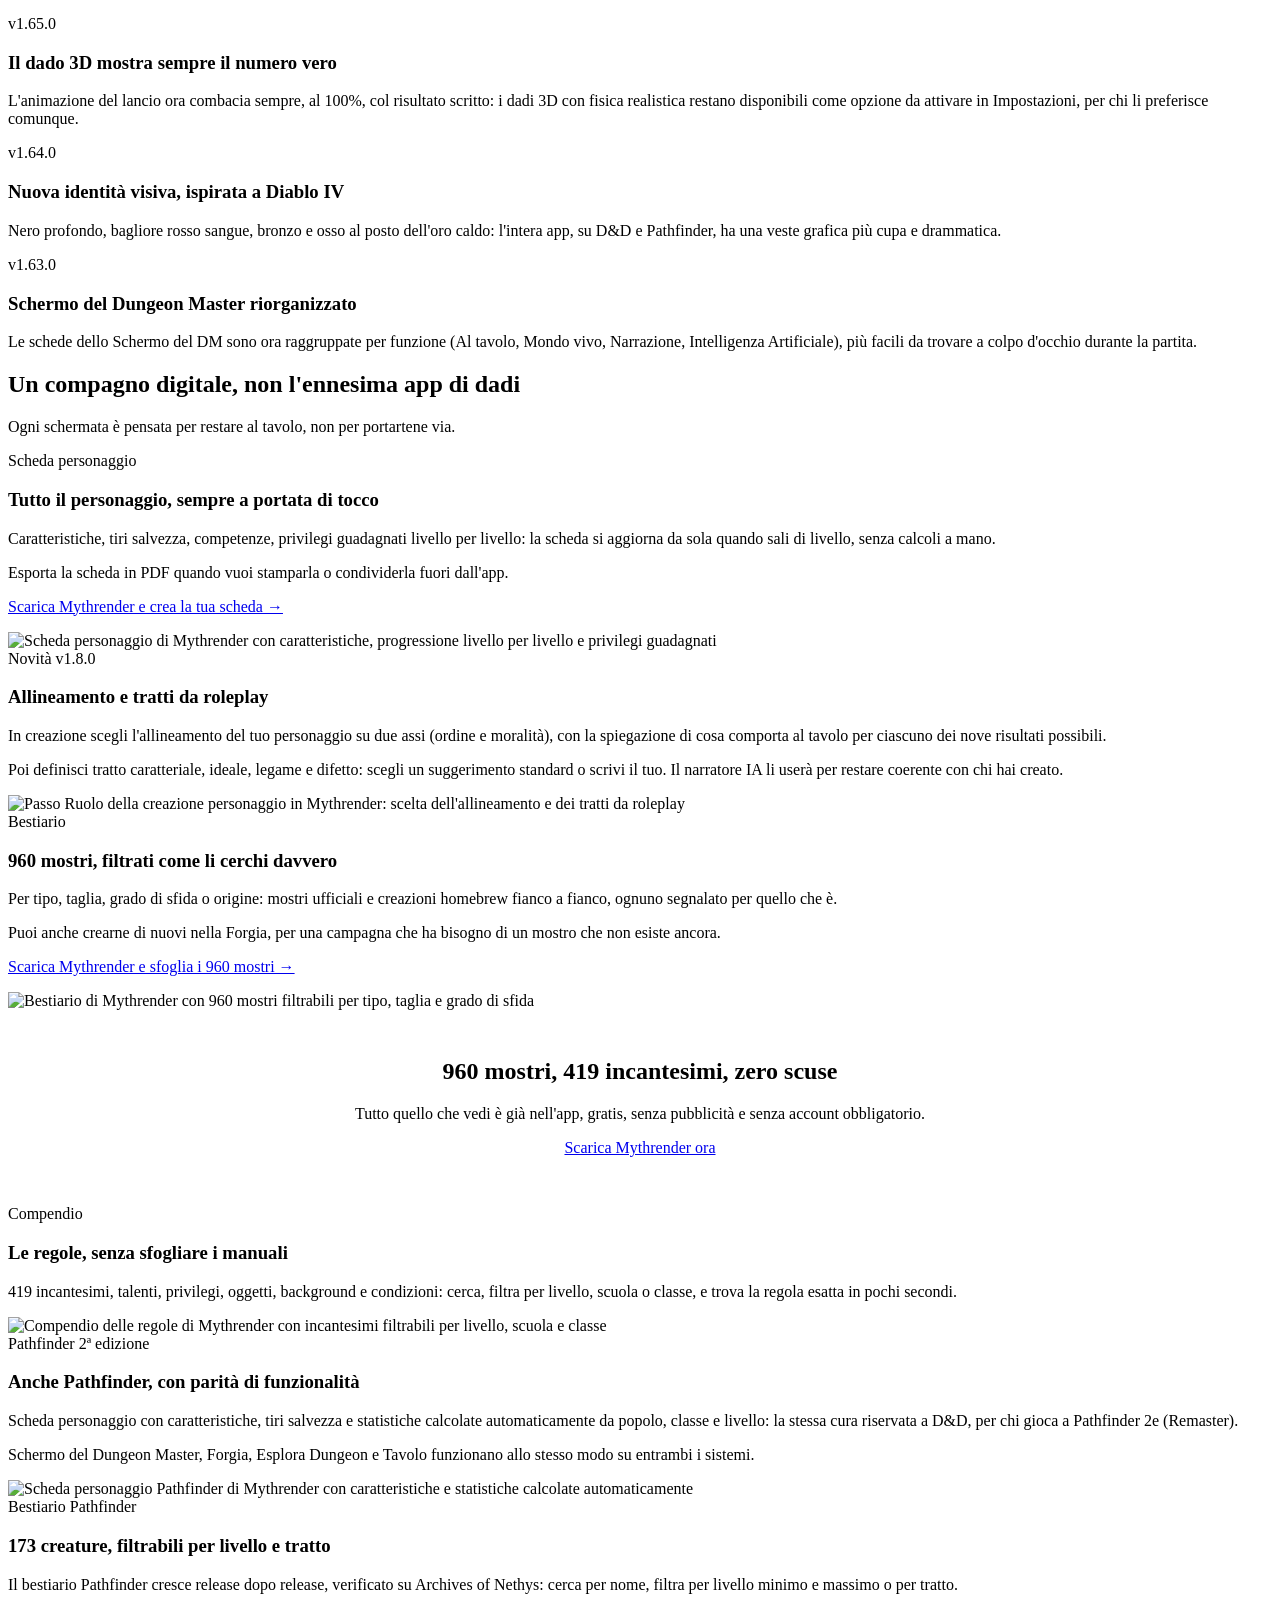
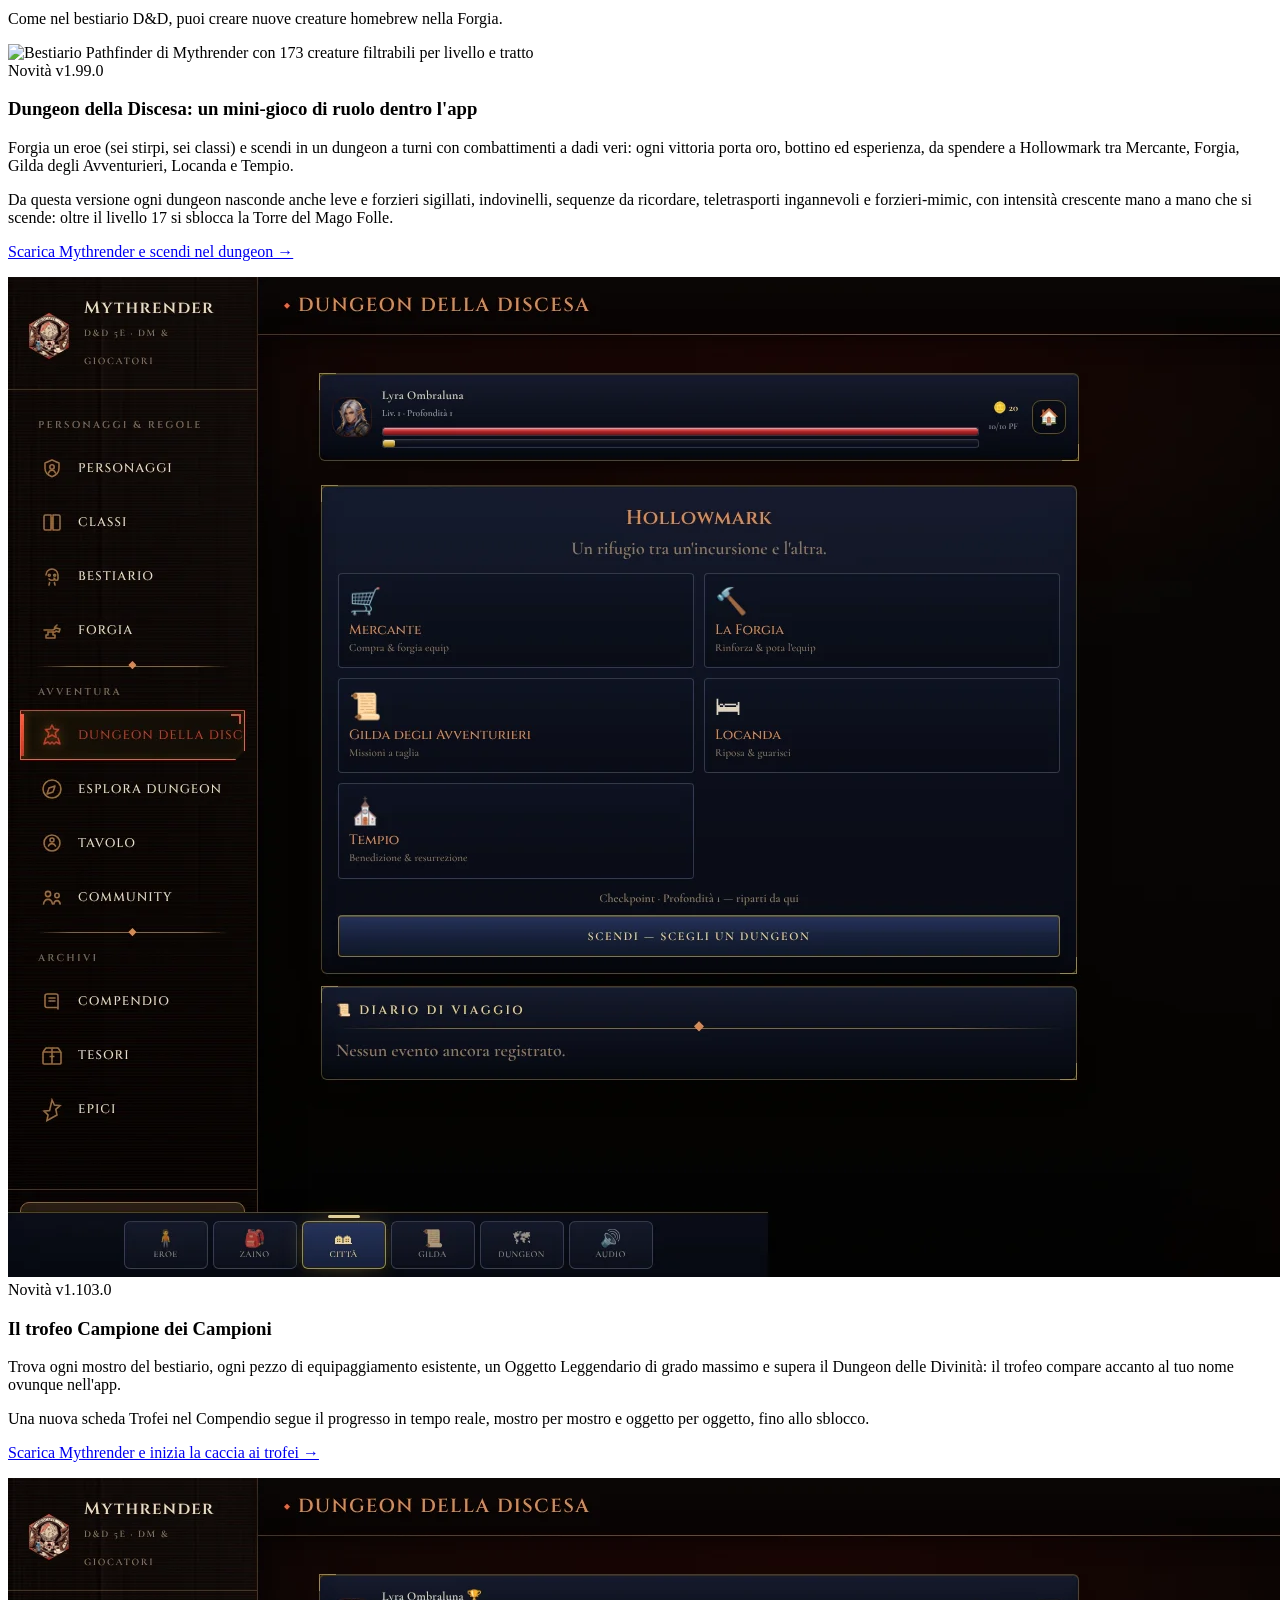
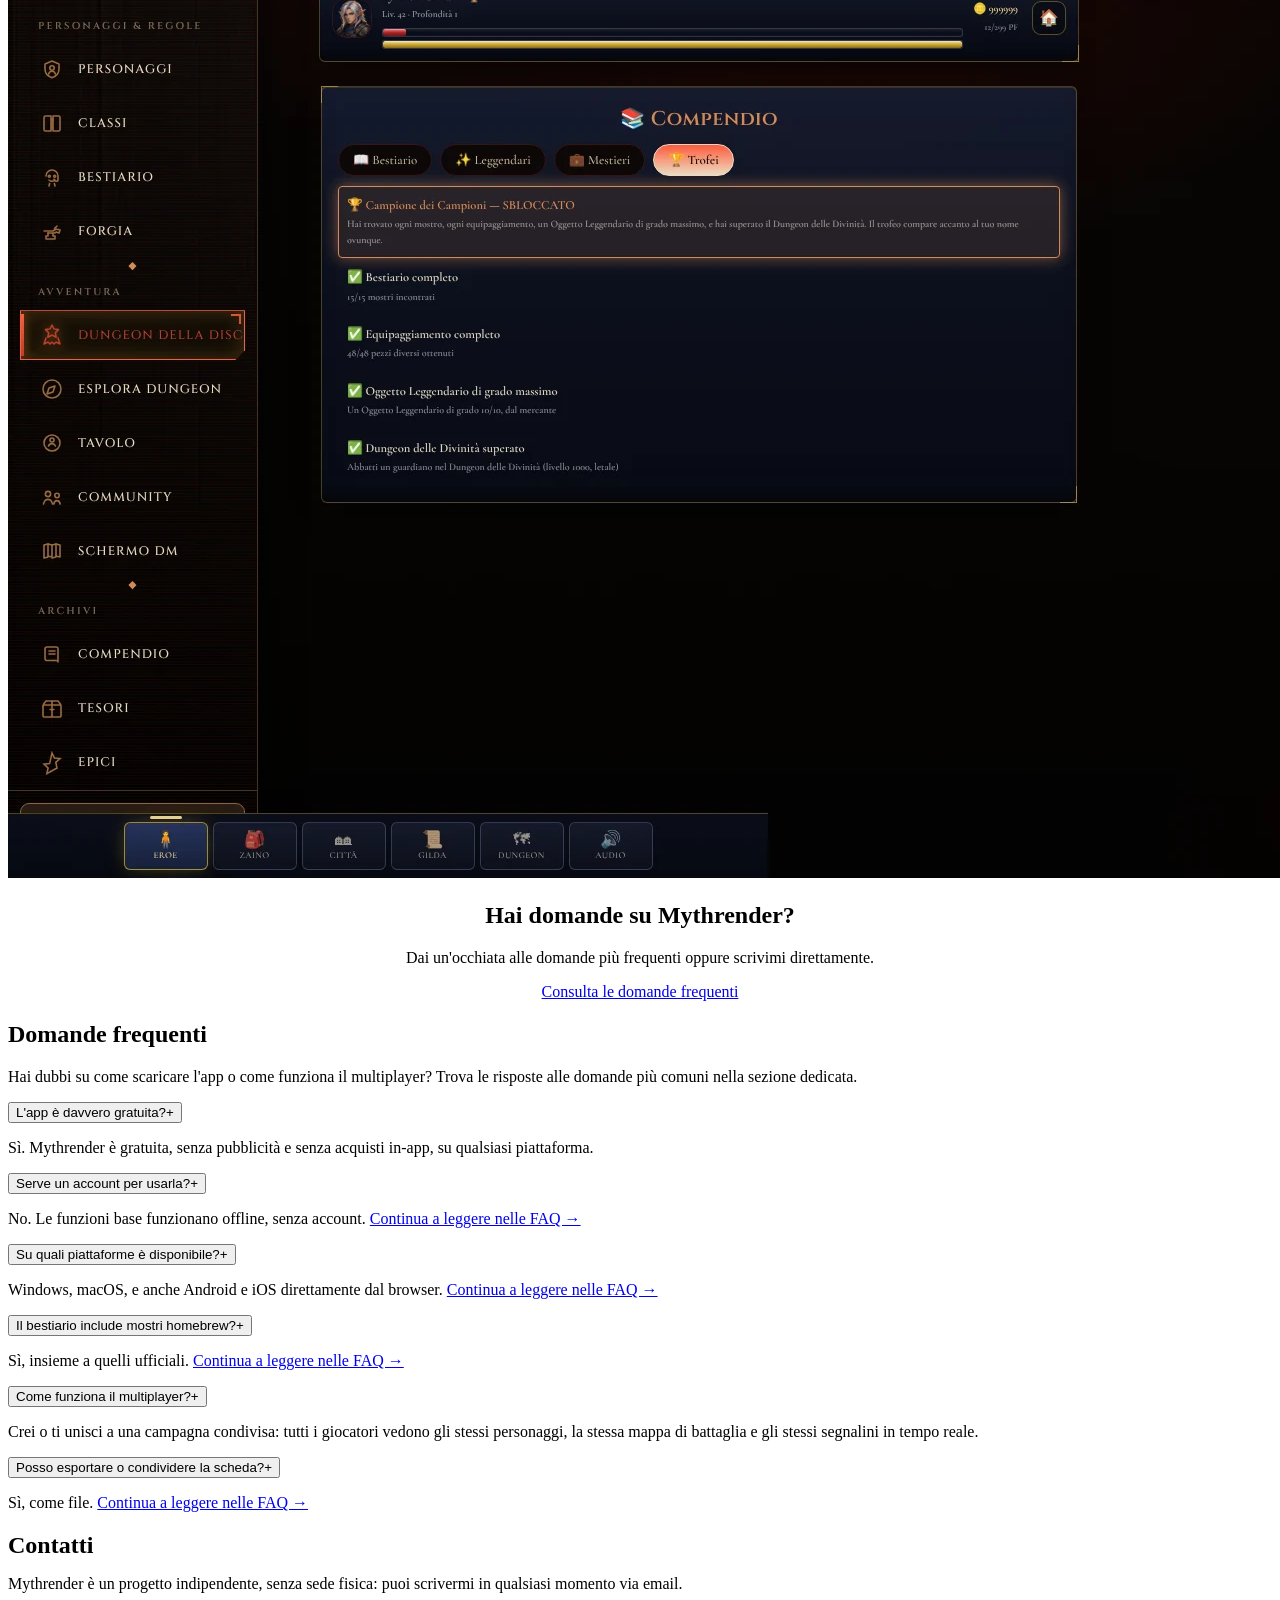
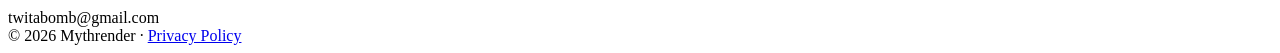
==== commit 8073c08b: "Homepage: badge download su hero, CTA vicino agli screenshot, fascia conversione a metà pagina" ====
--- a/index.html
+++ b/index.html
@@ -94,10 +94,14 @@
         <a class="btn btn-primary" href="la-mia-app/#download">Scarica Mythrender</a>
         <a class="btn btn-ghost" href="la-mia-app/">Scopri la mia app</a>
       </div>
+      <p class="platform-row">Disponibile su <strong>Windows</strong> · <strong>macOS</strong> · <strong>Web</strong> (telefono e tablet)</p>
     </div>
     <div class="shot-frame floating">
       <div class="bar"><span></span><span></span><span></span></div>
-      <img src="assets/screens/app-companion.webp" alt="RPG Companion di Mythrender: scheda del personaggio, lanciatore di dadi e risorse in combattimento in un'unica schermata" width="1600" height="970" loading="eager">
+      <img src="assets/screens/app-companion.webp" alt="RPG Companion di Mythrender: scheda del personaggio, lanciatore di dadi e risorse in combattimento in un'unica schermata" width="1600" height="698" loading="eager">
+      <a class="shot-badge" href="la-mia-app/#download">
+        <span class="ico">⬇</span> Gratis, senza pubblicità
+      </a>
     </div>
   </div>
 </section>
@@ -164,6 +168,7 @@
         <h3>Tutto il personaggio, sempre a portata di tocco</h3>
         <p>Caratteristiche, tiri salvezza, competenze, privilegi guadagnati livello per livello: la scheda si aggiorna da sola quando sali di livello, senza calcoli a mano.</p>
         <p>Esporta la scheda in PDF quando vuoi stamparla o condividerla fuori dall'app.</p>
+        <p><a class="feature-cta" href="la-mia-app/#download">Scarica Mythrender e crea la tua scheda →</a></p>
       </div>
       <div class="shot-col shot-frame">
         <div class="bar"><span></span><span></span><span></span></div>
@@ -190,12 +195,21 @@
         <h3>960 mostri, filtrati come li cerchi davvero</h3>
         <p>Per tipo, taglia, grado di sfida o origine: mostri ufficiali e creazioni homebrew fianco a fianco, ognuno segnalato per quello che è.</p>
         <p>Puoi anche crearne di nuovi nella Forgia, per una campagna che ha bisogno di un mostro che non esiste ancora.</p>
+        <p><a class="feature-cta" href="la-mia-app/#download">Scarica Mythrender e sfoglia i 960 mostri →</a></p>
       </div>
       <div class="shot-col shot-frame">
         <div class="bar"><span></span><span></span><span></span></div>
         <img src="assets/screens/app-bestiario.webp" alt="Bestiario di Mythrender con 960 mostri filtrabili per tipo, taglia e grado di sfida" width="1600" height="970" loading="lazy">
       </div>
     </div>
+
+    <section class="band" style="margin:48px 0; border-radius:20px;">
+      <div class="wrap" style="text-align:center">
+        <h2 class="section-title">960 mostri, 419 incantesimi, zero scuse</h2>
+        <p class="section-sub">Tutto quello che vedi è già nell'app, gratis, senza pubblicità e senza account obbligatorio.</p>
+        <a class="btn btn-primary" href="la-mia-app/#download">Scarica Mythrender ora</a>
+      </div>
+    </section>
 
     <div class="feature-row reverse">
       <div>
@@ -241,6 +255,7 @@
         <h3>Dungeon della Discesa: un mini-gioco di ruolo dentro l'app</h3>
         <p>Forgia un eroe (sei stirpi, sei classi) e scendi in un dungeon a turni con combattimenti a dadi veri: ogni vittoria porta oro, bottino ed esperienza, da spendere a Hollowmark tra Mercante, Forgia, Gilda degli Avventurieri, Locanda e Tempio.</p>
         <p>Da questa versione ogni dungeon nasconde anche leve e forzieri sigillati, indovinelli, sequenze da ricordare, teletrasporti ingannevoli e forzieri-mimic, con intensità crescente mano a mano che si scende: oltre il livello 17 si sblocca la Torre del Mago Folle.</p>
+        <p><a class="feature-cta" href="la-mia-app/#download">Scarica Mythrender e scendi nel dungeon →</a></p>
       </div>
       <div class="shot-col shot-frame">
         <div class="bar"><span></span><span></span><span></span></div>
@@ -254,6 +269,7 @@
         <h3>Il trofeo Campione dei Campioni</h3>
         <p>Trova ogni mostro del bestiario, ogni pezzo di equipaggiamento esistente, un Oggetto Leggendario di grado massimo e supera il Dungeon delle Divinità: il trofeo compare accanto al tuo nome ovunque nell'app.</p>
         <p>Una nuova scheda Trofei nel Compendio segue il progresso in tempo reale, mostro per mostro e oggetto per oggetto, fino allo sblocco.</p>
+        <p><a class="feature-cta" href="la-mia-app/#download">Scarica Mythrender e inizia la caccia ai trofei →</a></p>
       </div>
       <div class="shot-col shot-frame">
         <div class="bar"><span></span><span></span><span></span></div>
